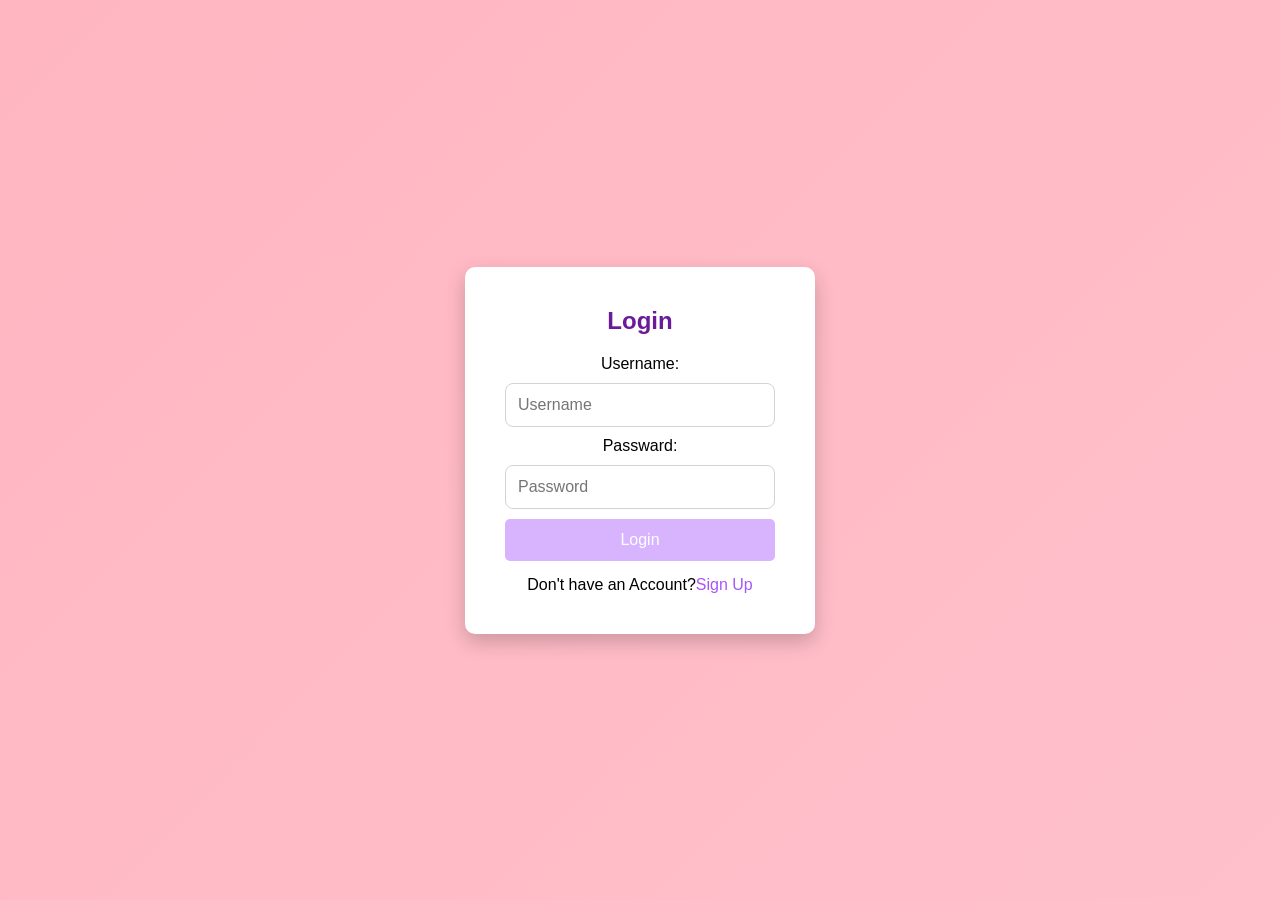
==== index.html @ 268a307b "first commit" ====
<!DOCTYPE html>
<html lang="en">
<head>
    <meta charset="UTF-8">
    <meta name="viewport" content="width=device-width, initial-scale=1.0">
    <title>Login Page</title>
    <link rel="stylesheet" href="style.css">
</head>
<body>

      <div class="login-container">
  <form>
    <h2>Login</h2>
    <label>Username:</label>
            <input type="text" placeholder="Username" required><br>
            <label>Passward:</label>
            <input type="password" placeholder="Password" required><br>

            <button type="submit">Login</button>
        </form>
          <p>Don't have an Account?<a href="#">Sign Up</a></p>
</div>
</body>
---- style.css ----
* {
    margin: 0;
    padding: 0;
    box-sizing: border-box;
    font-family: Arial, sans-serif;
}

body {
    display: flex;
    justify-content: center;
    align-items: center;
    height: 100vh;
    background: linear-gradient(135deg, #ffb6c1, #ffc0cb);
}

.login-container {
    background: white;
    padding: 40px;
    width: 350px;
    border-radius: 10px;
    box-shadow: 0 8px 20px rgba(0, 0, 0, 0.2);
    text-align: center;
    /*font-weight: bold;*/
}

.login-container h2 {
    margin-bottom: 20px;
    color: #6a1b9a;
    font-weight: bold;
}

input {
    width: 100%;
    padding: 12px;
    margin: 10px 0;
    border: 1px solid #d3d3d3; /* Gray border */
    border-radius: 8px;
    font-size: 16px;
}

button {
    width: 100%;
    padding: 12px;
    background: #d8b4fe; /* Light Purple */
    color: white;
    border: none;
    border-radius: 5px;
    font-size: 16px;
    cursor: pointer;
    transition: 0.3s;
}

button:hover {
    background: #c084fc; /* Darker Purple */
}

p {
    margin-top: 15px;
}

a {
    color: #a855f7;
    text-decoration: none;
}

a:hover {
    text-decoration: underline;
}
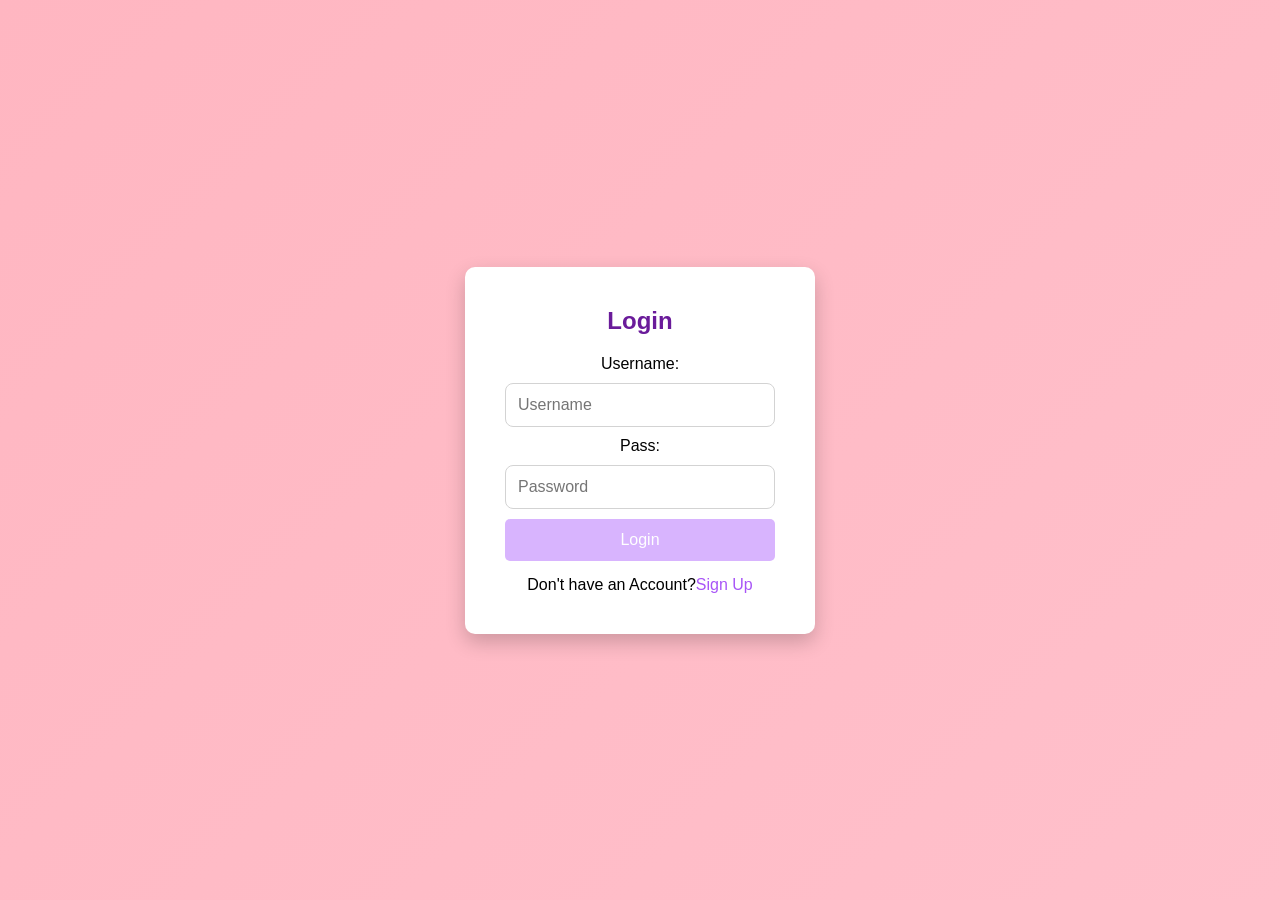
==== commit 38295974: "third commit" ====
--- a/index.html
+++ b/index.html
@@ -13,7 +13,7 @@
     <h2>Login</h2>
     <label>Username:</label>
             <input type="text" placeholder="Username" required><br>
-            <label>Passward:</label>
+            <label>Pass:</label>
             <input type="password" placeholder="Password" required><br>
 
             <button type="submit">Login</button>
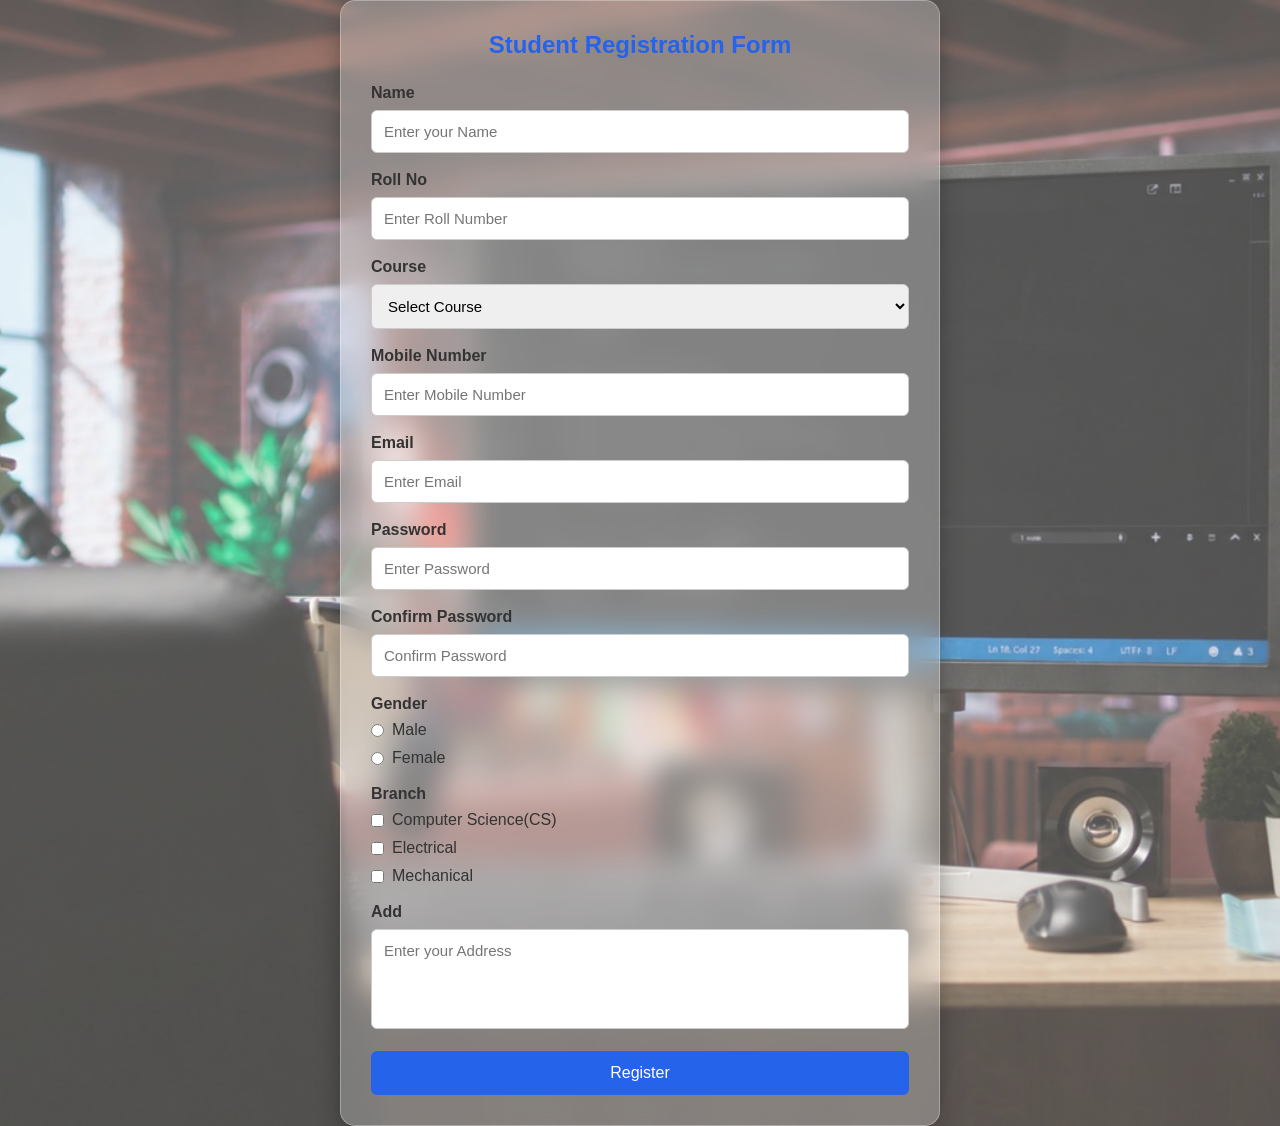
==== commit 8dfe90fb: "sixth commit" ====
--- a/index.html
+++ b/index.html
@@ -1,23 +1,143 @@
 <!DOCTYPE html>
 <html lang="en">
 <head>
-    <meta charset="UTF-8">
-    <meta name="viewport" content="width=device-width, initial-scale=1.0">
-    <title>Login Page</title>
-    <link rel="stylesheet" href="style.css">
+<meta charset="UTF-8">
+<meta name="viewport" content="width=device-width, initial-scale=1.0">
+<title>Student Registration Form</title>
+
+<link rel="stylesheet" href="style.css">
+
 </head>
 <body>
 
-      <div class="login-container">
-  <form>
-    <h2>Login</h2>
-    <label>Username:</label>
-            <input type="text" placeholder="Username" required><br>
-            <label>Pass:</label>
-            <input type="password" placeholder="Password" required><br>
+<div class="form-container">
 
-            <button type="submit">Login</button>
-        </form>
-          <p>Don't have an Account?<a href="#">Sign Up</a></p>
+<h2>Student Registration Form</h2>
+
+<form>
+
+<div class="form-field">
+<label>Name</label>
+<input type="text" placeholder="Enter your Name" required>
 </div>
+
+<div class="form-field">
+<label>Roll No</label>
+<input type="text" placeholder="Enter Roll Number" required>
+</div>
+
+<div class="form-field">
+<label>Course</label>
+
+<select required>
+<option value="">Select Course</option>
+<option>CSE</option>
+<option>BCA</option>
+<option>MCA</option>
+</select>
+
+</div>
+
+<div class="form-field">
+<label>Mobile Number</label>
+<input type="tel" placeholder="Enter Mobile Number" maxlength="10" required>
+</div>
+
+<div class="form-field">
+<label>Email</label>
+<input type="email" placeholder="Enter Email" required>
+</div>
+
+<div class="form-field">
+<label>Password</label>
+<input type="password" id="pass" placeholder="Enter Password" required>
+</div>
+
+<div class="form-field">
+<label>Confirm Password</label>
+<input type="password" id="cpass" placeholder="Confirm Password" required>
+</div>
+
+<div class="form-field">
+
+<label>Gender</label>
+
+<div class="gender">
+
+<label>
+<input type="radio" name="gender">
+Male
+</label>
+
+<label>
+<input type="radio" name="gender">
+Female
+</label>
+
+</div>
+
+</div>
+
+<div class="form-field">
+
+<label>Branch</label>
+
+<div class="branch">
+
+<label>
+<input type="checkbox">
+Computer Science(CS)
+</label>
+
+<label>
+<input type="checkbox">
+Electrical
+</label>
+
+<label>
+<input type="checkbox">
+Mechanical
+</label>
+
+</div>
+
+</div>
+
+<div class="form-field">
+
+<label>Add</label>
+
+<textarea placeholder="Enter your Address"></textarea>
+
+</div>
+
+<button type="button" onclick="Register()">Register</button>
+
+</form>
+
+</div>
+
+<script>
+
+function Register(){
+
+let pass=document.getElementById("pass").value;
+
+let cpass=document.getElementById("cpass").value;
+
+if(pass!=cpass){
+
+alert("Passwords do not match!");
+
+return;
+
+}
+
+alert("Registered Successfully!");
+
+}
+
+</script>
+
 </body>
+</html>
--- a/style.css
+++ b/style.css
@@ -1,68 +1,214 @@
-* {
-    margin: 0;
-    padding: 0;
-    box-sizing: border-box;
-    font-family: Arial, sans-serif;
-}
-
-body {
+*{
+margin:0;
+padding:0;
+box-sizing:border-box;
+font-family:Arial,Helvetica,sans-serif;
+}
+
+body{
+    background:
+        linear-gradient(rgba(255,255,255,0.3), rgba(255,255,255,0.3)),
+        url("images/back1.jpeg");
+
+    background-size: cover;
+    background-position: center;
+    background-repeat: no-repeat;
+
+    min-height: 100vh;
+
     display: flex;
     justify-content: center;
     align-items: center;
-    height: 100vh;
-    background: linear-gradient(135deg, #ffb6c1, #ffc0cb);
-}
-
-.login-container {
-    background: white;
-    padding: 40px;
-    width: 350px;
-    border-radius: 10px;
-    box-shadow: 0 8px 20px rgba(0, 0, 0, 0.2);
-    text-align: center;
-    /*font-weight: bold;*/
-}
-
-.login-container h2 {
-    margin-bottom: 20px;
-    color: #6a1b9a;
-    font-weight: bold;
-}
-
-input {
-    width: 100%;
-    padding: 12px;
-    margin: 10px 0;
-    border: 1px solid #d3d3d3; /* Gray border */
-    border-radius: 8px;
-    font-size: 16px;
-}
-
-button {
-    width: 100%;
-    padding: 12px;
-    background: #d8b4fe; /* Light Purple */
-    color: white;
-    border: none;
-    border-radius: 5px;
-    font-size: 16px;
-    cursor: pointer;
-    transition: 0.3s;
-}
-
-button:hover {
-    background: #c084fc; /* Darker Purple */
-}
-
-p {
-    margin-top: 15px;
-}
-
-a {
-    color: #a855f7;
-    text-decoration: none;
-}
-
-a:hover {
-    text-decoration: underline;
+}
+
+.form-container{
+
+    width:100%;
+    max-width:600px;
+
+    background:rgba(255,255,255,0.25);
+
+    border:1px solid rgba(255,255,255,0.3);
+
+    backdrop-filter:blur(15px);
+    -webkit-backdrop-filter:blur(15px);
+
+    padding:30px;
+
+    border-radius:15px;
+
+    box-shadow:0 8px 25px rgba(0,0,0,.3);
+
+}
+h2{
+
+text-align:center;
+
+margin-bottom:25px;
+
+color:#2563eb;
+}
+
+.form-field{
+
+margin-bottom:18px;
+}
+
+.form-field label{
+
+display:block;
+
+margin-bottom:8px;
+
+font-weight:bold;
+
+color:#333;
+}
+
+input,
+select,
+textarea{
+
+width:100%;
+
+padding:12px;
+
+border:1px solid #ccc;
+
+border-radius:6px;
+
+font-size:15px;
+
+outline:none;
+}
+
+input:focus,
+select:focus,
+textarea:focus{
+
+border-color:#2563eb;
+}
+
+textarea{
+
+height:100px;
+
+resize:none;
+}
+
+/* Gender */
+
+.gender{
+
+margin-top:8px;
+}
+
+.gender label{
+
+display:flex;
+
+align-items:center;
+
+gap:8px;
+
+margin-bottom:10px;
+
+font-weight:normal;
+}
+
+.gender input{
+
+width:auto;
+}
+
+/* Branch */
+
+.branch{
+
+margin-top:8px;
+}
+
+.branch label{
+
+display:flex;
+
+align-items:center;
+
+gap:8px;
+
+margin-bottom:10px;
+
+font-weight:normal;
+}
+
+.branch input{
+
+width:auto;
+}
+
+/* Button */
+
+button{
+
+width:100%;
+
+padding:13px;
+
+background:#2563eb;
+
+color:white;
+
+border:none;
+
+border-radius:6px;
+
+font-size:16px;
+
+cursor:pointer;
+
+transition:.3s;
+}
+
+button:hover{
+
+background:#1d4ed8;
+}
+
+/* Tablet */
+
+@media(max-width:768px){
+
+.form-container{
+
+padding:25px;
+}
+
+}
+
+/* Mobile */
+
+@media(max-width:480px){
+
+.form-container{
+
+padding:20px;
+}
+
+h2{
+
+font-size:24px;
+}
+
+input,
+select,
+textarea{
+
+font-size:14px;
+}
+
+button{
+
+font-size:15px;
+}
+
 }
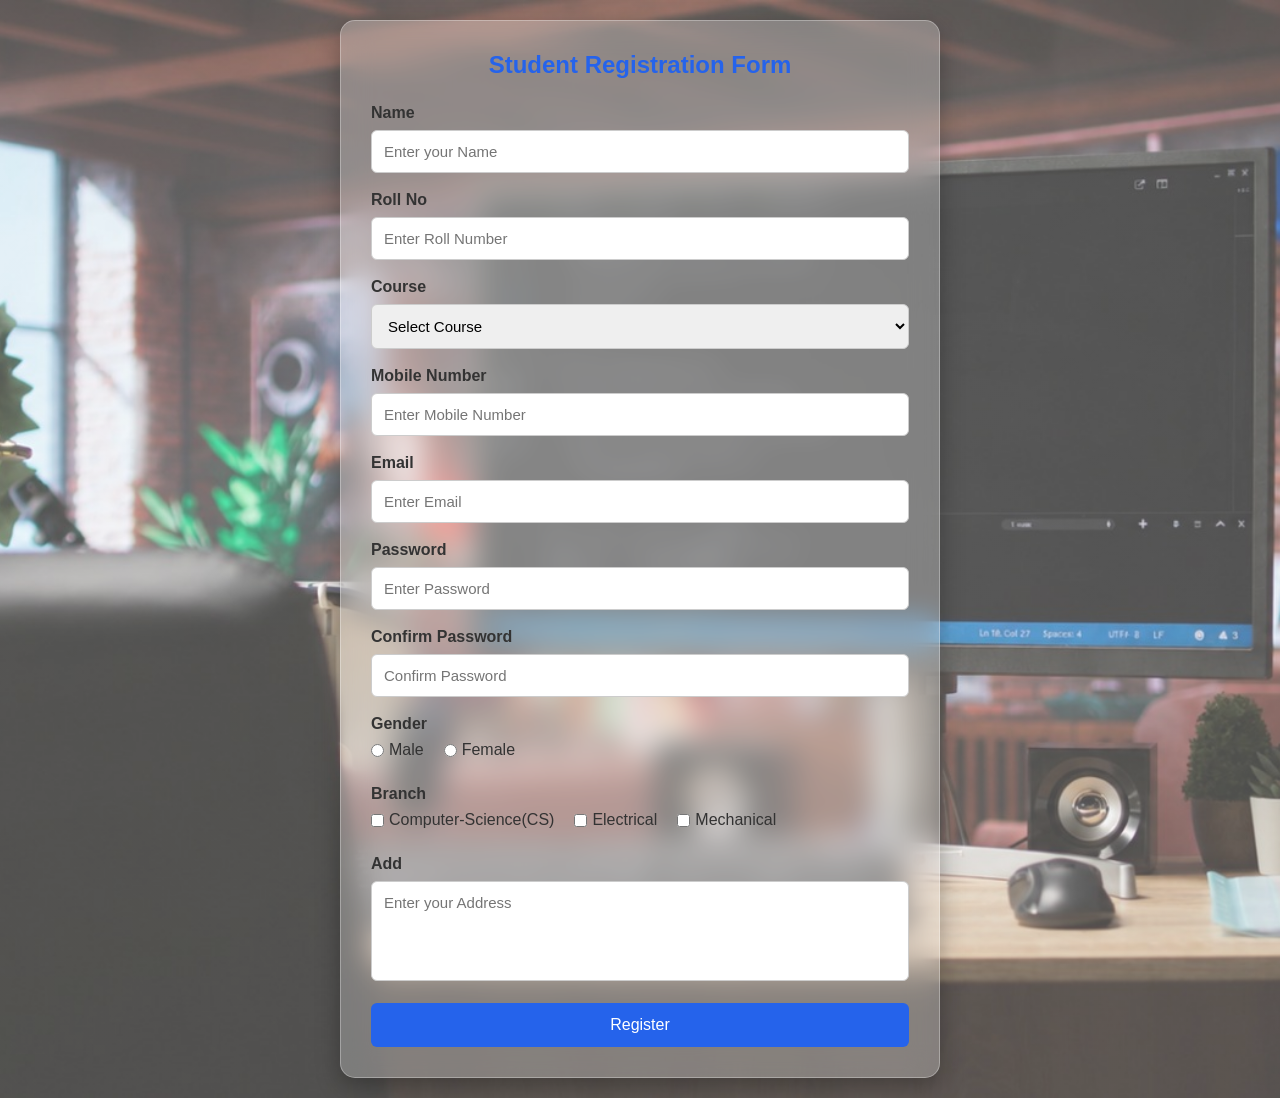
==== commit cf7b810a: "fifth commit" ====
--- a/index.html
+++ b/index.html
@@ -1,143 +1,142 @@
 <!DOCTYPE html>
 <html lang="en">
+
 <head>
-<meta charset="UTF-8">
-<meta name="viewport" content="width=device-width, initial-scale=1.0">
-<title>Student Registration Form</title>
+    <meta charset="UTF-8">
+    <meta name="viewport" content="width=device-width, initial-scale=1.0">
+    <title>Student Registration Form</title>
+    <link rel="stylesheet" href="style.css">
+</head>
 
-<link rel="stylesheet" href="style.css">
-
-</head>
 <body>
 
-<div class="form-container">
+    <div class="form-container">
 
-<h2>Student Registration Form</h2>
+        <h2>Student Registration Form</h2>
 
-<form>
+        <form>
 
-<div class="form-field">
-<label>Name</label>
-<input type="text" placeholder="Enter your Name" required>
-</div>
+            <div class="form-field">
+                <label>Name</label>
+                <input type="text" placeholder="Enter your Name" required>
+            </div>
 
-<div class="form-field">
-<label>Roll No</label>
-<input type="text" placeholder="Enter Roll Number" required>
-</div>
+            <div class="form-field">
+                <label>Roll No</label>
+                <input type="text" placeholder="Enter Roll Number" required>
+            </div>
 
-<div class="form-field">
-<label>Course</label>
+            <div class="form-field">
+                <label>Course</label>
 
-<select required>
-<option value="">Select Course</option>
-<option>CSE</option>
-<option>BCA</option>
-<option>MCA</option>
-</select>
+                <select required>
+                    <option value="">Select Course</option>
+                    <option>CSE</option>
+                    <option>BCA</option>
+                    <option>MCA</option>
+                </select>
 
-</div>
+            </div>
 
-<div class="form-field">
-<label>Mobile Number</label>
-<input type="tel" placeholder="Enter Mobile Number" maxlength="10" required>
-</div>
+            <div class="form-field">
+                <label>Mobile Number</label>
+                <input type="tel" placeholder="Enter Mobile Number" maxlength="10" required>
+            </div>
 
-<div class="form-field">
-<label>Email</label>
-<input type="email" placeholder="Enter Email" required>
-</div>
+            <div class="form-field">
+                <label>Email</label>
+                <input type="email" placeholder="Enter Email" required>
+            </div>
 
-<div class="form-field">
-<label>Password</label>
-<input type="password" id="pass" placeholder="Enter Password" required>
-</div>
+            <div class="form-field">
+                <label>Password</label>
+                <input type="password" id="pass" placeholder="Enter Password" required>
+            </div>
 
-<div class="form-field">
-<label>Confirm Password</label>
-<input type="password" id="cpass" placeholder="Confirm Password" required>
-</div>
+            <div class="form-field">
+                <label>Confirm Password</label>
+                <input type="password" id="cpass" placeholder="Confirm Password" required>
+            </div>
 
-<div class="form-field">
+            <div class="form-field">
 
-<label>Gender</label>
+                <label>Gender</label>
 
-<div class="gender">
+                <div class="gender">
 
-<label>
-<input type="radio" name="gender">
-Male
-</label>
+                    <label>
+                        <input type="radio" name="gender">
+                        Male
+                    </label>
 
-<label>
-<input type="radio" name="gender">
-Female
-</label>
+                    <label>
+                        <input type="radio" name="gender">
+                        Female
+                    </label>
 
-</div>
+                </div>
 
-</div>
+            </div>
 
-<div class="form-field">
+            <div class="form-field">
 
-<label>Branch</label>
+                <label>Branch</label>
 
-<div class="branch">
+                <div class="branch">
 
-<label>
-<input type="checkbox">
-Computer Science(CS)
-</label>
+                    <label>
+                        <input type="checkbox">
+                        Computer-Science(CS)
+                    </label>
 
-<label>
-<input type="checkbox">
-Electrical
-</label>
+                    <label>
+                        <input type="checkbox">
+                        Electrical
+                    </label>
 
-<label>
-<input type="checkbox">
-Mechanical
-</label>
+                    <label>
+                        <input type="checkbox">
+                        Mechanical
+                    </label>
 
-</div>
+                </div>
 
-</div>
+            </div>
 
-<div class="form-field">
+            <div class="form-field">
 
-<label>Add</label>
+                <label>Add</label>
 
-<textarea placeholder="Enter your Address"></textarea>
+                <textarea placeholder="Enter your Address"></textarea>
 
-</div>
+            </div>
 
-<button type="button" onclick="Register()">Register</button>
+            <button type="button" onclick="Register()">Register</button>
 
-</form>
+        </form>
 
-</div>
+    </div>
 
-<script>
+    <script>
 
-function Register(){
+        function Register() {
 
-let pass=document.getElementById("pass").value;
+            let pass = document.getElementById("pass").value;
 
-let cpass=document.getElementById("cpass").value;
+            let cpass = document.getElementById("cpass").value;
 
-if(pass!=cpass){
+            if (pass != cpass) {
 
-alert("Passwords do not match!");
+                alert("Passwords do not match!");
 
-return;
+                return;
 
-}
+            }
 
-alert("Registered Successfully!");
+            alert("Registered Successfully!");
 
-}
+        }
 
-</script>
+    </script>
 
-</body>
-</html>+</body>
--- a/style.css
+++ b/style.css
@@ -1,214 +1,218 @@
-*{
-margin:0;
-padding:0;
-box-sizing:border-box;
-font-family:Arial,Helvetica,sans-serif;
-}
-
-body{
-    background:
-        linear-gradient(rgba(255,255,255,0.3), rgba(255,255,255,0.3)),
-        url("images/back1.jpeg");
-
+
+* {
+    margin: 0;
+    padding: 0;
+    box-sizing: border-box;
+    font-family: Arial, Helvetica, sans-serif;
+}
+
+
+body {
+    background: linear-gradient(rgba(255,255,255,0.3), rgba(255,255,255,0.3)),
+                url("images/back1.jpeg");
     background-size: cover;
     background-position: center;
     background-repeat: no-repeat;
-
     min-height: 100vh;
 
     display: flex;
     justify-content: center;
     align-items: center;
-}
-
-.form-container{
-
-    width:100%;
-    max-width:600px;
-
-    background:rgba(255,255,255,0.25);
-
-    border:1px solid rgba(255,255,255,0.3);
-
-    backdrop-filter:blur(15px);
-    -webkit-backdrop-filter:blur(15px);
-
-    padding:30px;
-
-    border-radius:15px;
-
-    box-shadow:0 8px 25px rgba(0,0,0,.3);
-
-}
-h2{
-
-text-align:center;
-
-margin-bottom:25px;
-
-color:#2563eb;
-}
-
-.form-field{
-
-margin-bottom:18px;
-}
-
-.form-field label{
-
-display:block;
-
-margin-bottom:8px;
-
-font-weight:bold;
-
-color:#333;
-}
+    padding: 20px;
+}
+
+
+.form-container {
+    width: 100%;
+    max-width: 600px;
+    background: rgba(255,255,255,0.25);
+    border: 1px solid rgba(255,255,255,0.3);
+    backdrop-filter: blur(15px);
+    -webkit-backdrop-filter: blur(15px);
+    padding: 30px;
+    border-radius: 15px;
+    box-shadow: 0 8px 25px rgba(0,0,0,0.3);
+}
+h2 {
+    text-align: center;
+    margin-bottom: 25px;
+    color: #2563eb;
+}
+
+
+.form-field {
+    margin-bottom: 18px;
+}
+
+.form-field label {
+    display: block;
+    margin-bottom: 8px;
+    font-weight: bold;
+    color: #333;
+}
+
 
 input,
 select,
-textarea{
-
-width:100%;
-
-padding:12px;
-
-border:1px solid #ccc;
-
-border-radius:6px;
-
-font-size:15px;
-
-outline:none;
+textarea {
+    width: 100%;
+    padding: 12px;
+    border: 1px solid #ccc;
+    border-radius: 6px;
+    font-size: 15px;
+    outline: none;
 }
 
 input:focus,
 select:focus,
-textarea:focus{
-
-border-color:#2563eb;
-}
-
-textarea{
-
-height:100px;
-
-resize:none;
-}
-
-/* Gender */
-
-.gender{
-
-margin-top:8px;
-}
-
-.gender label{
-
-display:flex;
-
-align-items:center;
-
-gap:8px;
-
-margin-bottom:10px;
-
-font-weight:normal;
-}
-
-.gender input{
-
-width:auto;
+textarea:focus {
+    border-color: #2563eb;
+}
+
+
+textarea {
+    height: 100px;
+    resize: none;
+}
+.gender {
+    display: flex;
+    gap: 20px;
+    flex-wrap: wrap;
+    margin-top: 8px;
+}
+
+.gender label {
+    display: flex;
+    align-items: center;
+    gap: 5px;
+    font-weight: normal;
+}
+
+.gender input {
+    width: auto;
 }
 
 /* Branch */
-
-.branch{
-
-margin-top:8px;
-}
-
-.branch label{
-
-display:flex;
-
-align-items:center;
-
-gap:8px;
-
-margin-bottom:10px;
-
-font-weight:normal;
-}
-
-.branch input{
-
-width:auto;
+.branch {
+    display: flex;
+    gap: 20px;
+    flex-wrap: wrap;
+    margin-top: 8px;
+}
+
+.branch label {
+    display: flex;
+    align-items: center;
+    gap: 5px;
+    font-weight: normal;
+}
+
+.branch input {
+    width: auto;
 }
 
 /* Button */
-
-button{
-
-width:100%;
-
-padding:13px;
-
-background:#2563eb;
-
-color:white;
-
-border:none;
-
-border-radius:6px;
-
-font-size:16px;
-
-cursor:pointer;
-
-transition:.3s;
-}
-
-button:hover{
-
-background:#1d4ed8;
-}
-
-/* Tablet */
-
-@media(max-width:768px){
-
-.form-container{
-
-padding:25px;
-}
-
-}
-
-/* Mobile */
-
-@media(max-width:480px){
-
-.form-container{
-
-padding:20px;
-}
-
-h2{
-
-font-size:24px;
-}
-
-input,
-select,
-textarea{
-
-font-size:14px;
-}
-
-button{
-
-font-size:15px;
-}
-
+button {
+    width: 100%;
+    padding: 13px;
+    background: #2563eb;
+    color: white;
+    border: none;
+    border-radius: 6px;
+    font-size: 16px;
+    cursor: pointer;
+    transition: 0.3s;
+}
+
+button:hover {
+    background: #1d4ed8;
+}
+
+
+@media (max-width:768px) {
+
+    .form-container {
+        max-width: 90%;
+        padding: 25px;
+    }
+
+    h2 {
+        font-size: 28px;
+    }
+
+}
+
+
+@media (max-width:425px) {
+
+    body {
+        padding: 15px;
+    }
+
+    .form-container {
+        width: 100%;
+        padding: 20px;
+    }
+
+    h2 {
+        font-size: 24px;
+    }
+
+    input,
+    select,
+    textarea {
+        font-size: 14px;
+        padding: 10px;
+    }
+
+    button {
+        font-size: 15px;
+        padding: 12px;
+    }
+
+    .gender,
+    .branch {
+        flex-direction: column;
+        gap: 10px;
+    }
+
+}
+
+
+@media (max-width:320px) {
+
+    body {
+        padding: 10px;
+    }
+
+    .form-container {
+        width: 100%;
+        padding: 15px;
+    }
+
+    h2 {
+        font-size: 20px;
+    }
+
+    .form-field label {
+        font-size: 14px;
+    }
+
+    input,
+    select,
+    textarea {
+        font-size: 13px;
+        padding: 8px;
+    }
+
+    button {
+        font-size: 14px;
+        padding: 10px;
+    }
+
+    .gender,
+    .branch {
+        flex-direction: column;
+        gap: 8px;
+    }
 }
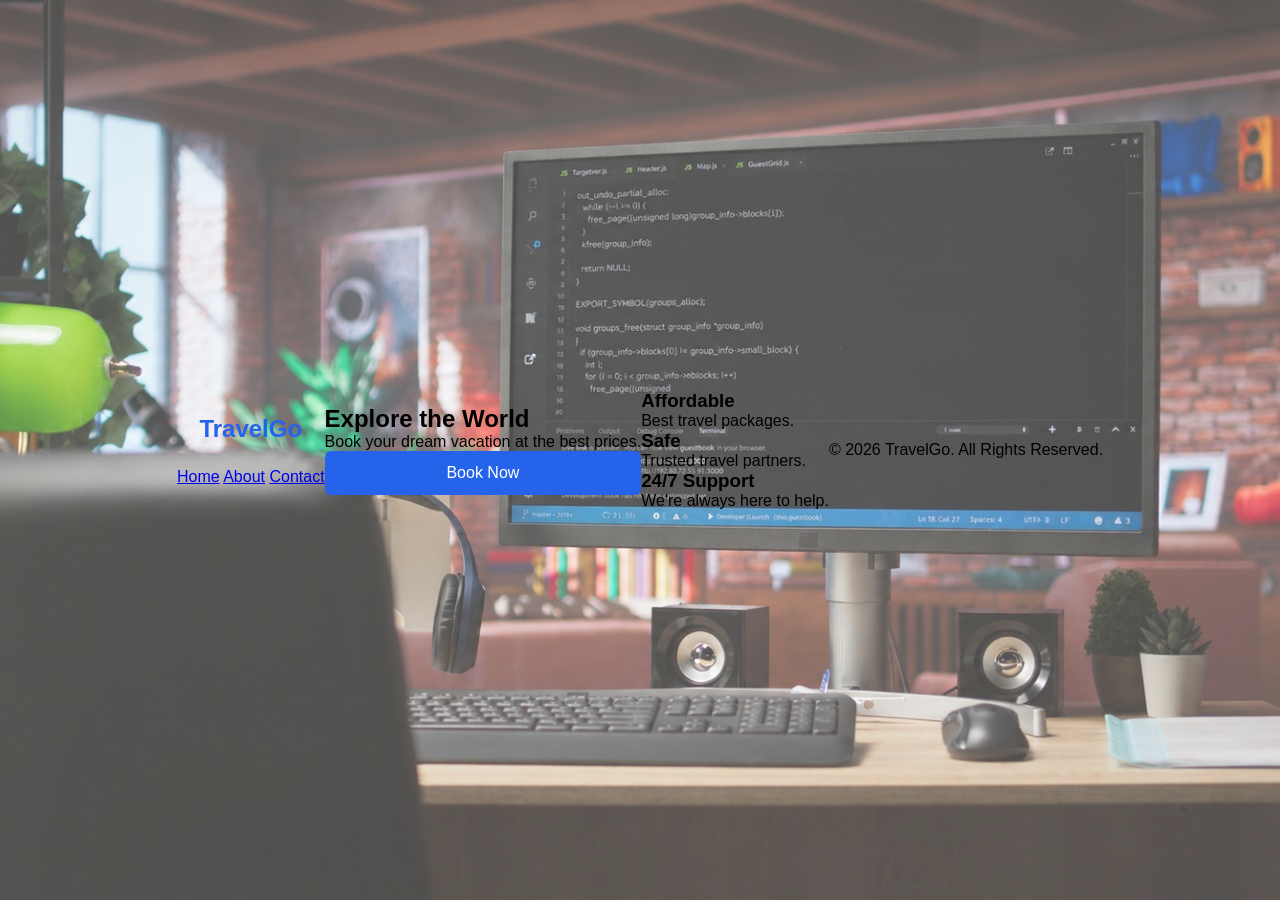
==== commit 6588332b: "sixth commit" ====
--- a/index.html
+++ b/index.html
@@ -1,142 +1,48 @@
 <!DOCTYPE html>
-<html lang="en">
-
+<html>
 <head>
-    <meta charset="UTF-8">
-    <meta name="viewport" content="width=device-width, initial-scale=1.0">
-    <title>Student Registration Form</title>
+    <title>Landing Page</title>
     <link rel="stylesheet" href="style.css">
 </head>
-
 <body>
 
-    <div class="form-container">
+<header>
+    <h2>TravelGo</h2>
+    <nav>
+        <a href="#">Home</a>
+        <a href="#">About</a>
+        <a href="#">Contact</a>
+    </nav>
+</header>
 
-        <h2>Student Registration Form</h2>
+<section class="hero">
+    <div class="content">
+        <h1>Explore the World</h1>
+        <p>Book your dream vacation at the best prices.</p>
+        <button>Book Now</button>
+    </div>
+</section>
 
-        <form>
-
-            <div class="form-field">
-                <label>Name</label>
-                <input type="text" placeholder="Enter your Name" required>
-            </div>
-
-            <div class="form-field">
-                <label>Roll No</label>
-                <input type="text" placeholder="Enter Roll Number" required>
-            </div>
-
-            <div class="form-field">
-                <label>Course</label>
-
-                <select required>
-                    <option value="">Select Course</option>
-                    <option>CSE</option>
-                    <option>BCA</option>
-                    <option>MCA</option>
-                </select>
-
-            </div>
-
-            <div class="form-field">
-                <label>Mobile Number</label>
-                <input type="tel" placeholder="Enter Mobile Number" maxlength="10" required>
-            </div>
-
-            <div class="form-field">
-                <label>Email</label>
-                <input type="email" placeholder="Enter Email" required>
-            </div>
-
-            <div class="form-field">
-                <label>Password</label>
-                <input type="password" id="pass" placeholder="Enter Password" required>
-            </div>
-
-            <div class="form-field">
-                <label>Confirm Password</label>
-                <input type="password" id="cpass" placeholder="Confirm Password" required>
-            </div>
-
-            <div class="form-field">
-
-                <label>Gender</label>
-
-                <div class="gender">
-
-                    <label>
-                        <input type="radio" name="gender">
-                        Male
-                    </label>
-
-                    <label>
-                        <input type="radio" name="gender">
-                        Female
-                    </label>
-
-                </div>
-
-            </div>
-
-            <div class="form-field">
-
-                <label>Branch</label>
-
-                <div class="branch">
-
-                    <label>
-                        <input type="checkbox">
-                        Computer-Science(CS)
-                    </label>
-
-                    <label>
-                        <input type="checkbox">
-                        Electrical
-                    </label>
-
-                    <label>
-                        <input type="checkbox">
-                        Mechanical
-                    </label>
-
-                </div>
-
-            </div>
-
-            <div class="form-field">
-
-                <label>Add</label>
-
-                <textarea placeholder="Enter your Address"></textarea>
-
-            </div>
-
-            <button type="button" onclick="Register()">Register</button>
-
-        </form>
-
+<section class="features">
+    <div class="box">
+        <h3>Affordable</h3>
+        <p>Best travel packages.</p>
     </div>
 
-    <script>
+    <div class="box">
+        <h3>Safe</h3>
+        <p>Trusted travel partners.</p>
+    </div>
 
-        function Register() {
+    <div class="box">
+        <h3>24/7 Support</h3>
+        <p>We're always here to help.</p>
+    </div>
+</section>
 
-            let pass = document.getElementById("pass").value;
+<footer>
+    <p>© 2026 TravelGo. All Rights Reserved.</p>
+</footer>
 
-            let cpass = document.getElementById("cpass").value;
-
-            if (pass != cpass) {
-
-                alert("Passwords do not match!");
-
-                return;
-
-            }
-
-            alert("Registered Successfully!");
-
-        }
-
-    </script>
-
-</body>+</body>
+</html>
